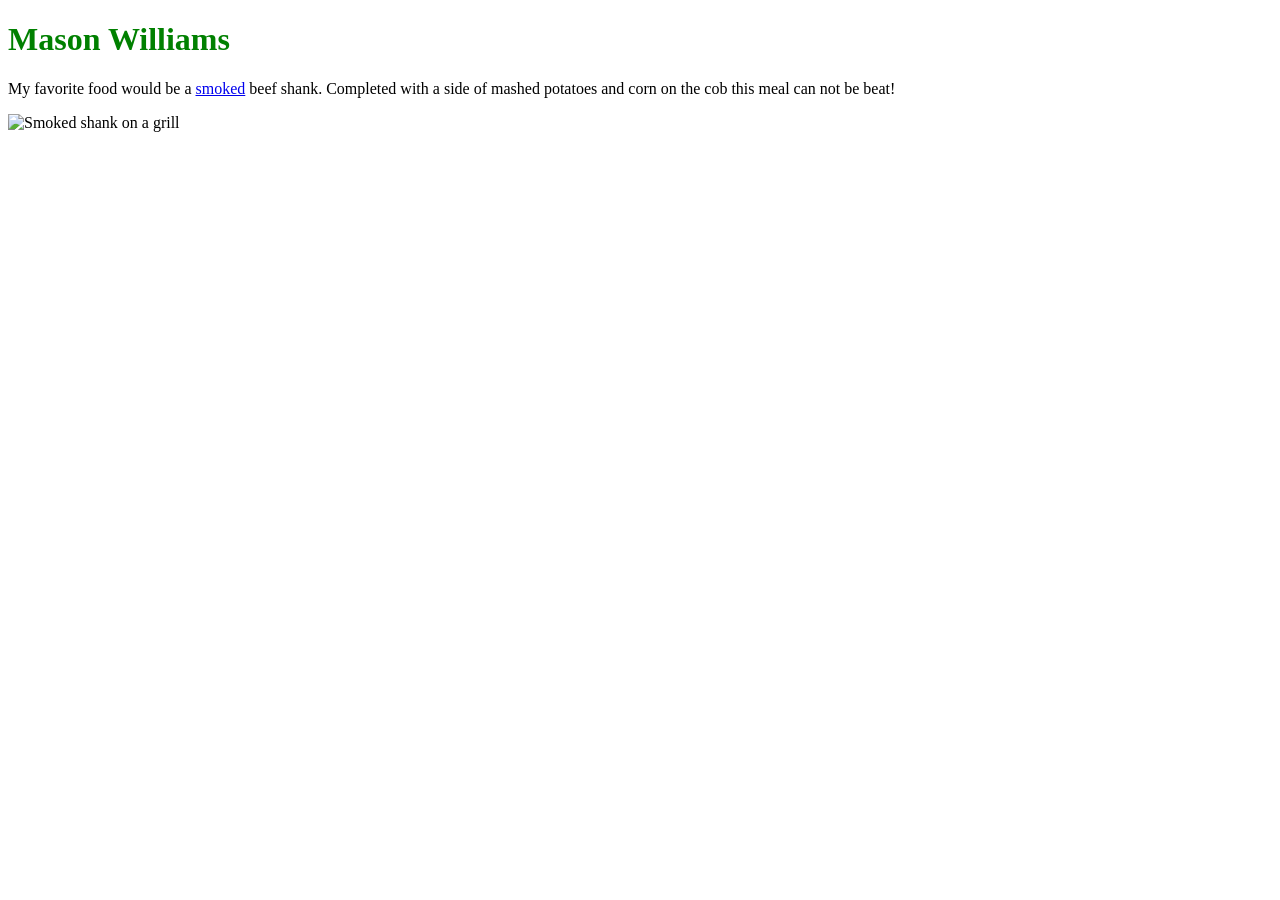
==== index.html @ 4fb2a4e4 "Changed the background color of h1 to green" ====
<!DOCTYPE html>
<html>
<style>
h1 {
	color: green
	}
</style>
	<h1>Mason Williams</h1>
		<p>My favorite food would be a <a href="https://en.wikipedia.org/wiki/Smoking_(cooking)">smoked</a> beef shank. Completed with a side of mashed potatoes and corn on the cob this meal can not be beat!</p>
		<img src="https://girlscangrill.com/wp-content/uploads/2016/08/beef-shank-4-hours.jpg" alt="Smoked shank on a grill">
</html>
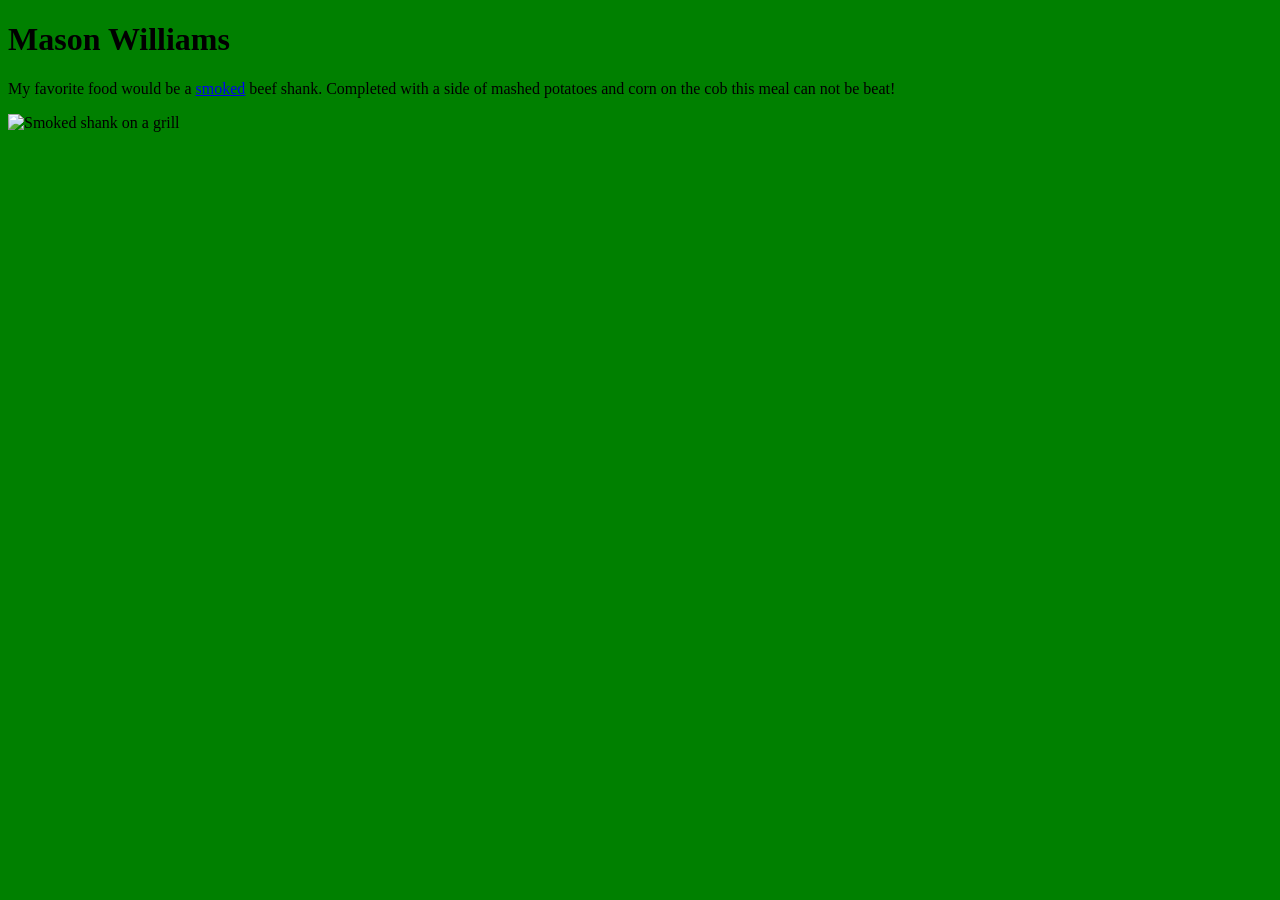
==== commit 24d0808c: "I changed for sure the background to green this time" ====
--- a/index.html
+++ b/index.html
@@ -1,8 +1,8 @@
 <!DOCTYPE html>
 <html>
 <style>
-h1 {
-	color: green
+html {
+	background-color: green
 	}
 </style>
 	<h1>Mason Williams</h1>
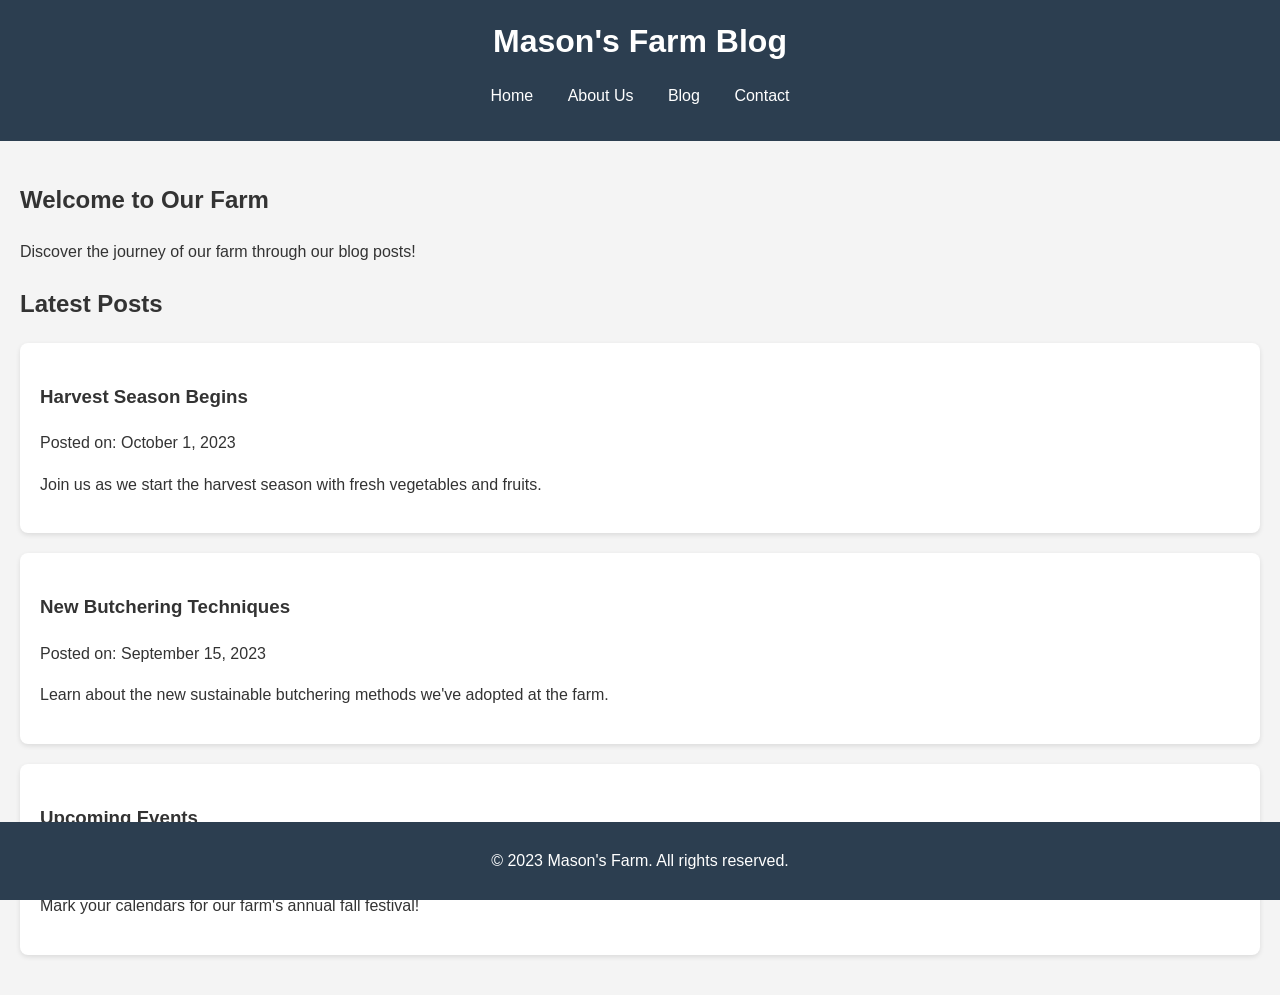
==== commit 0f74126b: "Add initial website content for Farm Blog" ====
--- a/index.html
+++ b/index.html
@@ -1,11 +1,49 @@
 <!DOCTYPE html>
-<html>
-<style>
-html {
-	background-color: green
-	}
-</style>
-	<h1>Mason Williams</h1>
-		<p>My favorite food would be a <a href="https://en.wikipedia.org/wiki/Smoking_(cooking)">smoked</a> beef shank. Completed with a side of mashed potatoes and corn on the cob this meal can not be beat!</p>
-		<img src="https://girlscangrill.com/wp-content/uploads/2016/08/beef-shank-4-hours.jpg" alt="Smoked shank on a grill">
+<html lang="en">
+<head>
+    <meta charset="UTF-8">
+    <meta name="viewport" content="width=device-width, initial-scale=1.0">
+    <title>Mason's Farm Blog</title>
+    <link rel="stylesheet" href="style.css">
+</head>
+<body>
+    <header>
+        <h1>Mason's Farm Blog</h1>
+        <nav>
+            <ul>
+                <li><a href="#home">Home</a></li>
+                <li><a href="#about">About Us</a></li>
+                <li><a href="#blog">Blog</a></li>
+                <li><a href="#contact">Contact</a></li>
+            </ul>
+        </nav>
+    </header>
+
+    <main>
+        <section id="home">
+            <h2>Welcome to Our Farm</h2>
+            <p>Discover the journey of our farm through our blog posts!</p>
+        </section>
+
+        <section id="blog">
+            <h2>Latest Posts</h2>
+            <article>
+                <h3>Harvest Season Begins</h3>
+                <p>Posted on: <time datetime="2023-10-01">October 1, 2023</time></p>
+                <p>Join us as we start the harvest season with fresh vegetables and fruits.</p>
+            </article>
+            <article>
+                <h3>New Butchering Techniques</h3>
+                <p>Posted on: <time datetime="2023-09-15">September 15, 2023</time></p>
+                <p>Learn about the new sustainable butchering methods we've adopted at the farm.</p>
+            </article>
+        </section>
+    </main>
+
+    <footer>
+        <p>&copy; 2023 Mason's Farm. All rights reserved.</p>
+    </footer>
+
+    <script src="script.js"></script>
+</body>
 </html>
--- a/style.css
+++ b/style.css
@@ -0,0 +1,60 @@
+body {
+    font-family: Arial, sans-serif;
+    margin: 0;
+    padding: 0;
+    background-color: #f4f4f4;
+    color: #333;
+    line-height: 1.6;
+}
+
+header {
+    background-color: #2c3e50;
+    color: white;
+    text-align: center;
+    padding: 1rem 0;
+}
+
+header h1 {
+    margin: 0;
+}
+
+nav ul {
+    list-style: none;
+    padding: 0;
+}
+
+nav ul li {
+    display: inline;
+    margin: 0 15px;
+}
+
+nav ul li a {
+    color: white;
+    text-decoration: none;
+}
+
+main {
+    padding: 20px;
+}
+
+section {
+    margin-bottom: 20px;
+}
+
+article {
+    background: #fff;
+    padding: 20px;
+    margin-bottom: 20px;
+    border-radius: 8px;
+    box-shadow: 0 2px 5px rgba(0,0,0,0.1);
+}
+
+footer {
+    background-color: #2c3e50;
+    color: white;
+    text-align: center;
+    padding: 10px 0;
+    position: fixed;
+    width: 100%;
+    bottom: 0;
+}
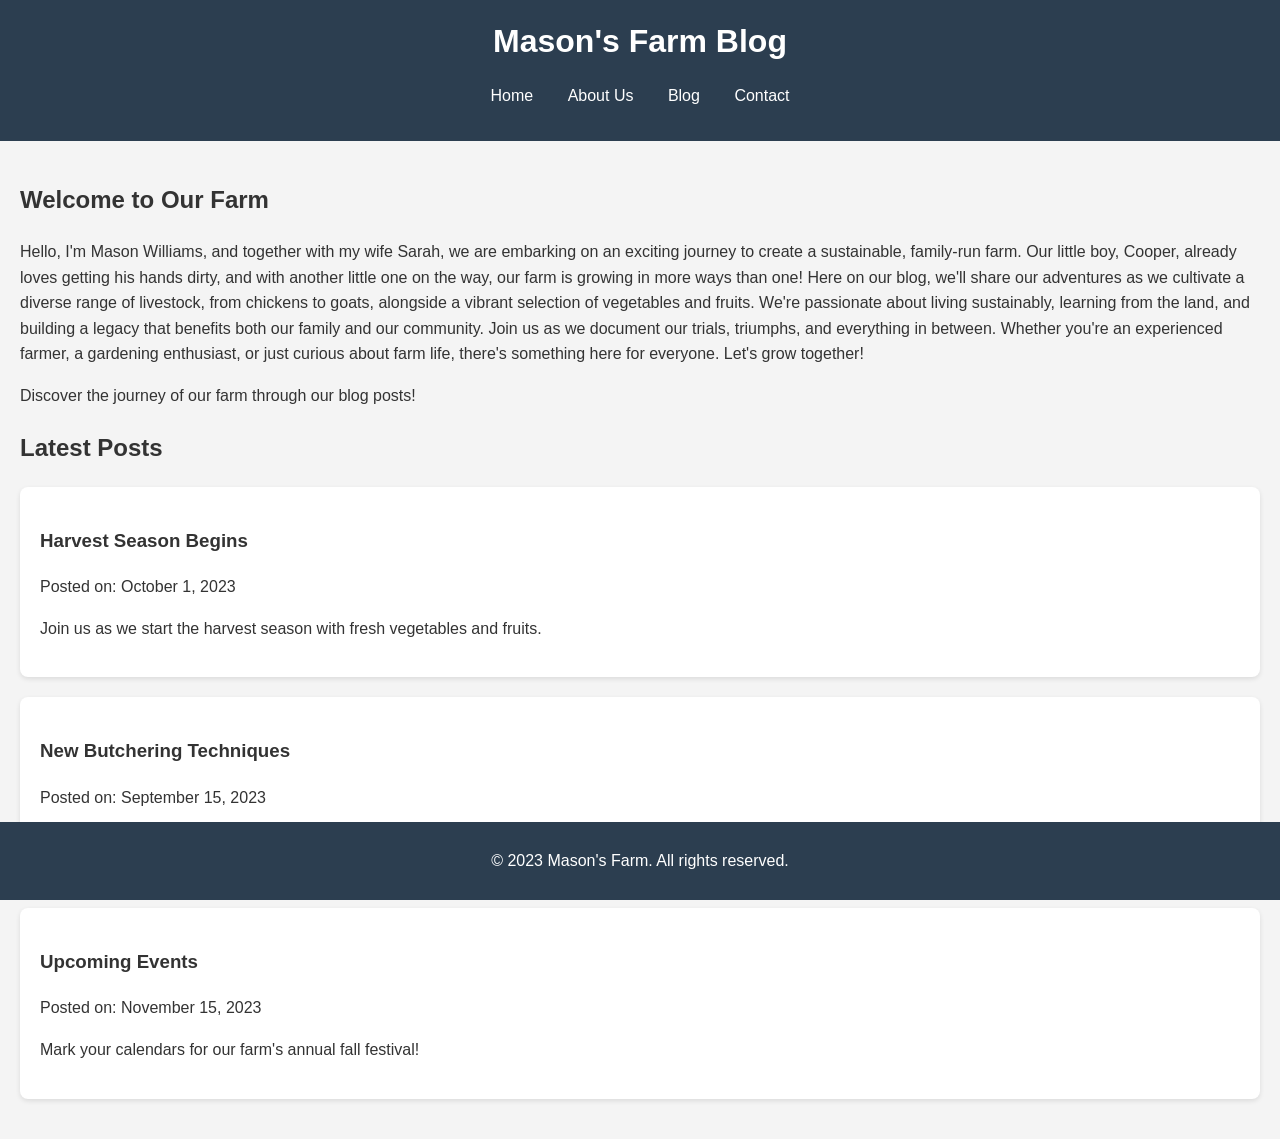
==== commit 469f881c: "Punctuation fixes in the about me section" ====
--- a/index.html
+++ b/index.html
@@ -22,6 +22,7 @@
     <main>
         <section id="home">
             <h2>Welcome to Our Farm</h2>
+			<p>Hello, I'm Mason Williams, and together with my wife Sarah, we are embarking on an exciting journey to create a sustainable, family-run farm. Our little boy, Cooper, already loves getting his hands dirty, and with another little one on the way, our farm is growing in more ways than one!  Here on our blog, we'll share our adventures as we cultivate a diverse range of livestock, from chickens to goats, alongside a vibrant selection of vegetables and fruits.   We're passionate about living sustainably, learning from the land, and building a legacy that benefits both our family and our community.  Join us as we document our trials, triumphs, and everything in between. Whether you're an experienced farmer, a gardening enthusiast, or just curious about farm life, there's something here for everyone. Let's grow together! </p>
             <p>Discover the journey of our farm through our blog posts!</p>
         </section>
 
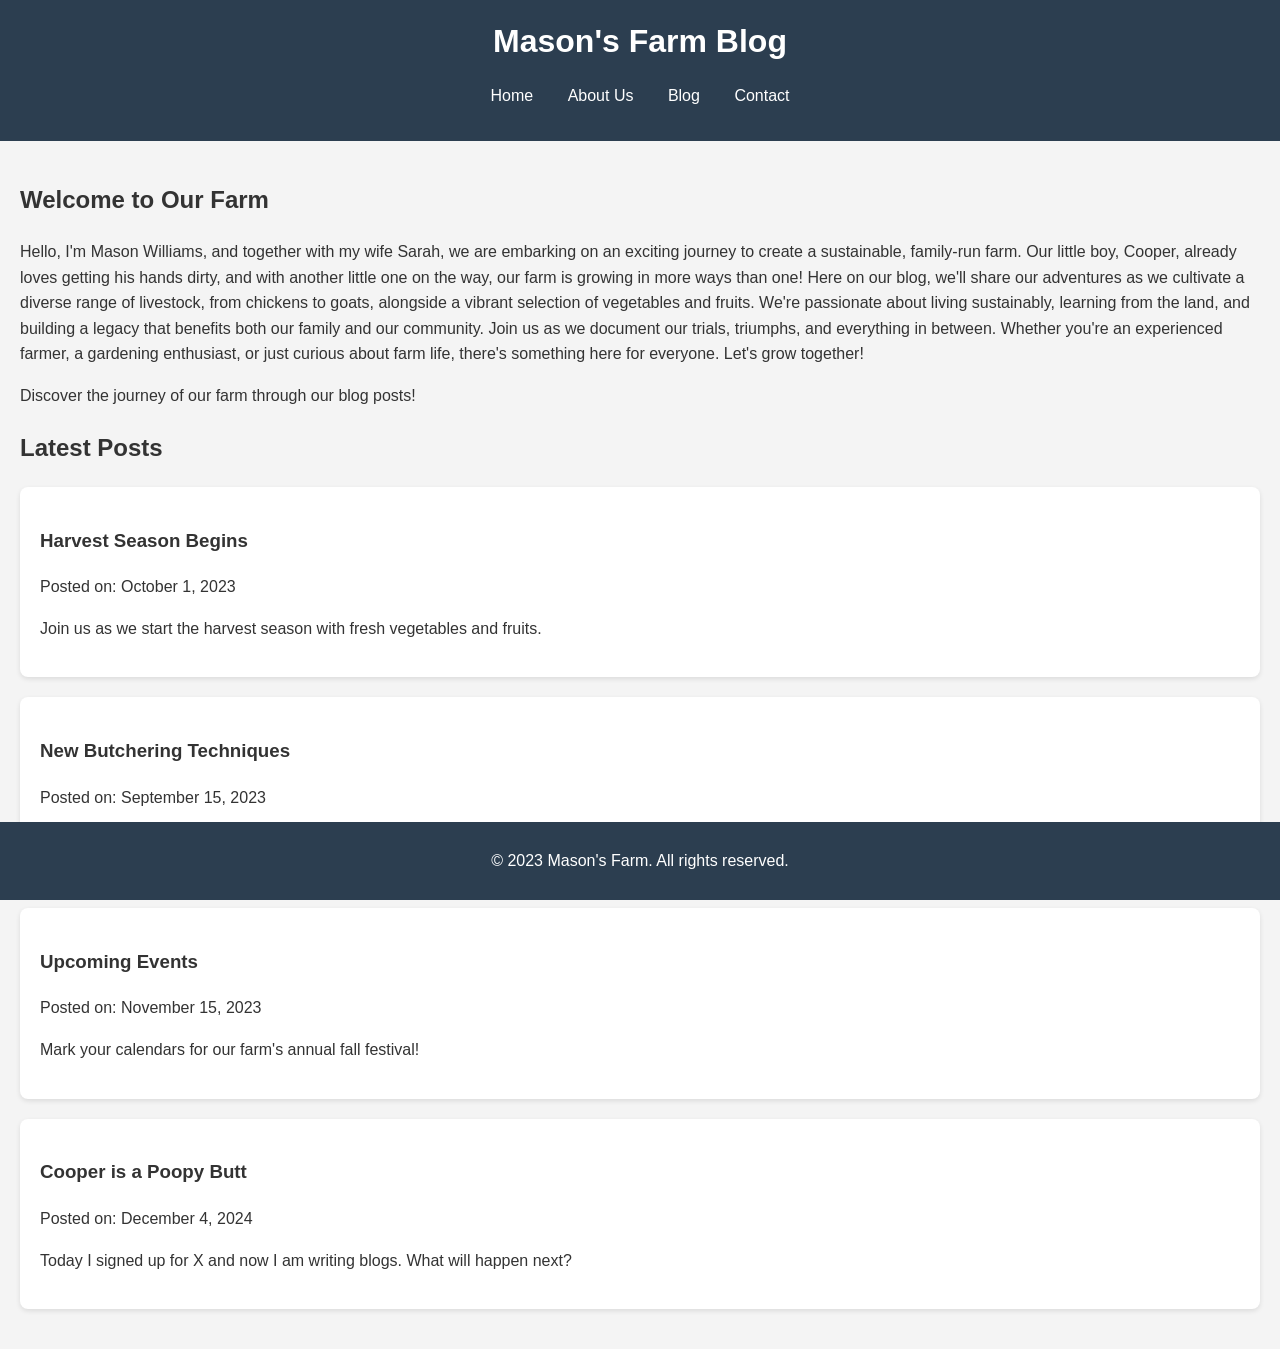
==== commit f16fba99: "HTML: Removed static <article> elements and replaced them with a <div id=blogPosts> where JavaScript" ====
--- a/index.html
+++ b/index.html
@@ -22,27 +22,18 @@
     <main>
         <section id="home">
             <h2>Welcome to Our Farm</h2>
-			<p>Hello, I'm Mason Williams, and together with my wife Sarah, we are embarking on an exciting journey to create a sustainable, family-run farm. Our little boy, Cooper, already loves getting his hands dirty, and with another little one on the way, our farm is growing in more ways than one!  Here on our blog, we'll share our adventures as we cultivate a diverse range of livestock, from chickens to goats, alongside a vibrant selection of vegetables and fruits.   We're passionate about living sustainably, learning from the land, and building a legacy that benefits both our family and our community.  Join us as we document our trials, triumphs, and everything in between. Whether you're an experienced farmer, a gardening enthusiast, or just curious about farm life, there's something here for everyone. Let's grow together! </p>
+            <p>Hello, I'm Mason Williams, and together with my wife Sarah, we are embarking on an exciting journey to create a sustainable, family-run farm. Our little boy, Cooper, already loves getting his hands dirty, and with another little one on the way, our farm is growing in more ways than one! Here on our blog, we'll share our adventures as we cultivate a diverse range of livestock, from chickens to goats, alongside a vibrant selection of vegetables and fruits. We're passionate about living sustainably, learning from the land, and building a legacy that benefits both our family and our community. Join us as we document our trials, triumphs, and everything in between. Whether you're an experienced farmer, a gardening enthusiast, or just curious about farm life, there's something here for everyone. Let's grow together!</p>
             <p>Discover the journey of our farm through our blog posts!</p>
         </section>
 
         <section id="blog">
             <h2>Latest Posts</h2>
-            <article>
-                <h3>Harvest Season Begins</h3>
-                <p>Posted on: <time datetime="2023-10-01">October 1, 2023</time></p>
-                <p>Join us as we start the harvest season with fresh vegetables and fruits.</p>
-            </article>
-            <article>
-                <h3>New Butchering Techniques</h3>
-                <p>Posted on: <time datetime="2023-09-15">September 15, 2023</time></p>
-                <p>Learn about the new sustainable butchering methods we've adopted at the farm.</p>
-            </article>
+            <div id="blogPosts"></div>
         </section>
     </main>
 
     <footer>
-        <p>&copy; 2023 Mason's Farm. All rights reserved.</p>
+        <p>© 2023 Mason's Farm. All rights reserved.</p>
     </footer>
 
     <script src="script.js"></script>
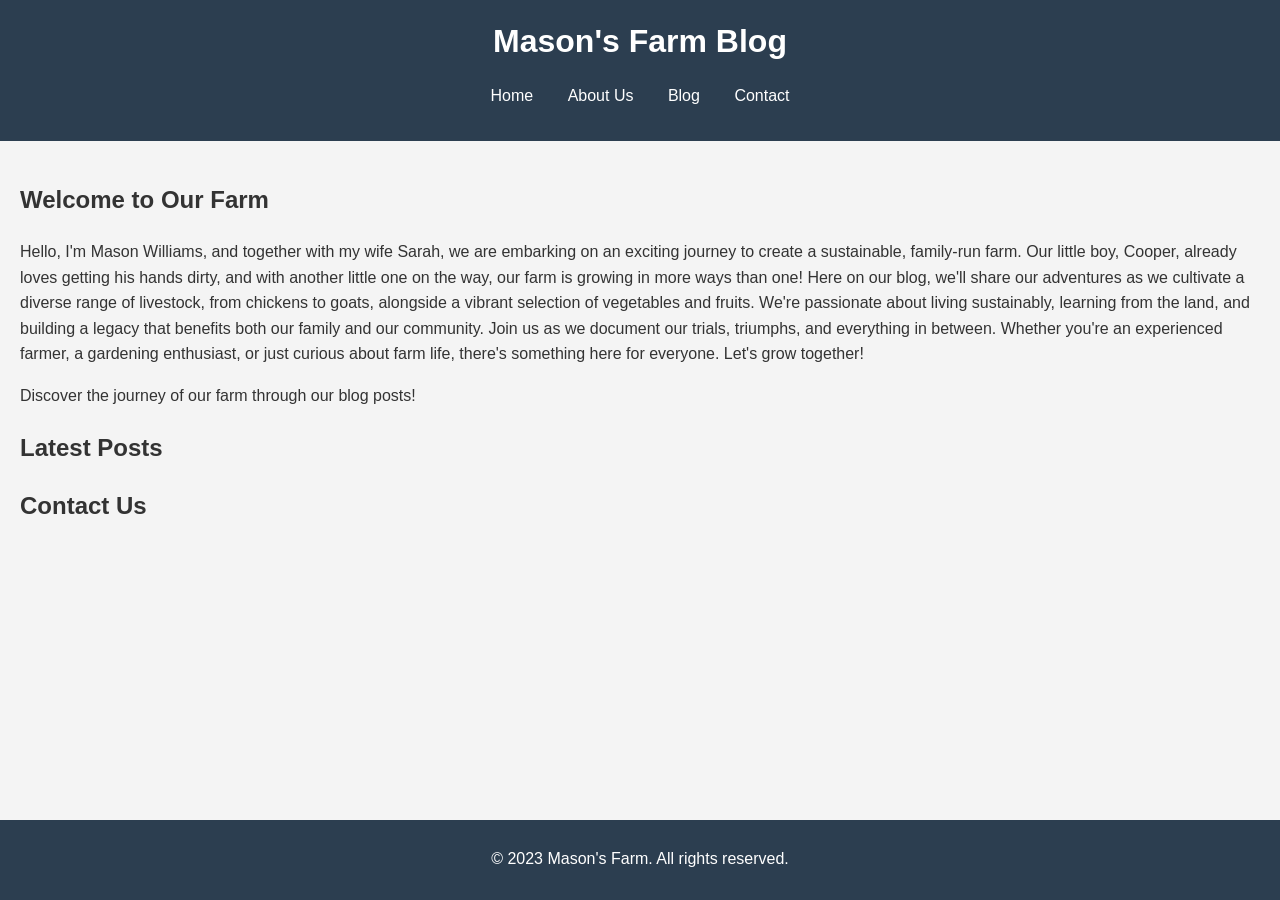
==== commit 8938bdbb: "Added a dynamicly generating contact list" ====
--- a/index.html
+++ b/index.html
@@ -30,6 +30,11 @@
             <h2>Latest Posts</h2>
             <div id="blogPosts"></div>
         </section>
+		
+		<section id="contact">
+            <h2>Contact Us</h2>
+            <div id="contact"></div>
+        </section>
     </main>
 
     <footer>
--- a/style.css
+++ b/style.css
@@ -1,7 +1,12 @@
+html {
+    position: relative;
+    min-height: 100%;
+}
+
 body {
     font-family: Arial, sans-serif;
     margin: 0;
-    padding: 0;
+    padding: 0 0 70px; /* Height of footer */
     background-color: #f4f4f4;
     color: #333;
     line-height: 1.6;
@@ -54,7 +59,8 @@
     color: white;
     text-align: center;
     padding: 10px 0;
-    position: fixed;
+    position: absolute;
     width: 100%;
+    height: 60px; /* Match this with body padding-bottom */
     bottom: 0;
 }
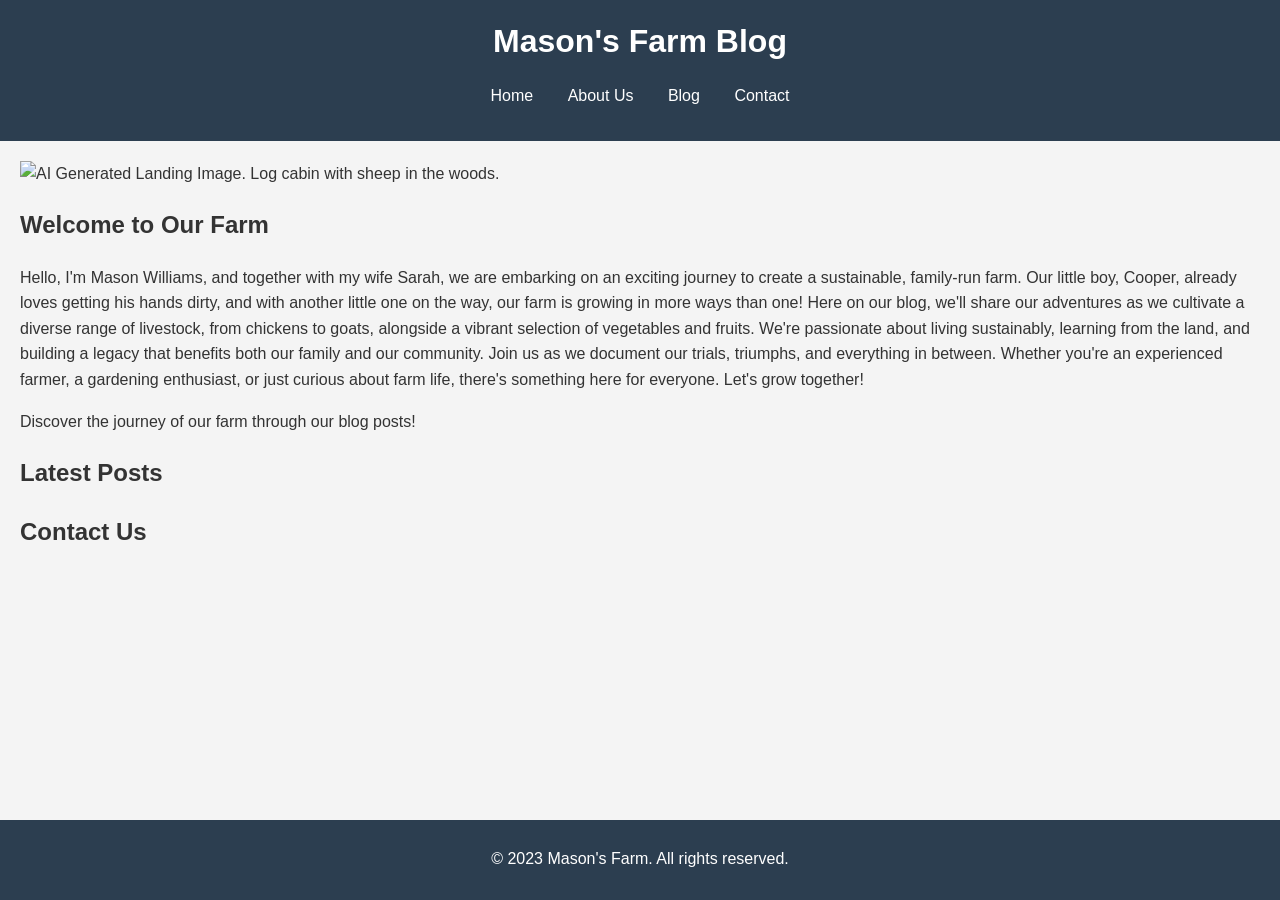
==== commit 9d9d95d2: "Added image url to home landing" ====
--- a/index.html
+++ b/index.html
@@ -20,7 +20,10 @@
     </header>
 
     <main>
-        <section id="home">
+		<section id="home">
+			<img src="https://github.com/BellowingButcher/BellowingButcher.github.io/blob/37113f9143a6a18f35d39b2178936ee94979a6db/farmBlogLanding.jpg" alt="AI Generated Landing Image. Log cabin with sheep in the woods." class="full-width-image">
+		</section>
+        <section id="about">
             <h2>Welcome to Our Farm</h2>
             <p>Hello, I'm Mason Williams, and together with my wife Sarah, we are embarking on an exciting journey to create a sustainable, family-run farm. Our little boy, Cooper, already loves getting his hands dirty, and with another little one on the way, our farm is growing in more ways than one! Here on our blog, we'll share our adventures as we cultivate a diverse range of livestock, from chickens to goats, alongside a vibrant selection of vegetables and fruits. We're passionate about living sustainably, learning from the land, and building a legacy that benefits both our family and our community. Join us as we document our trials, triumphs, and everything in between. Whether you're an experienced farmer, a gardening enthusiast, or just curious about farm life, there's something here for everyone. Let's grow together!</p>
             <p>Discover the journey of our farm through our blog posts!</p>
